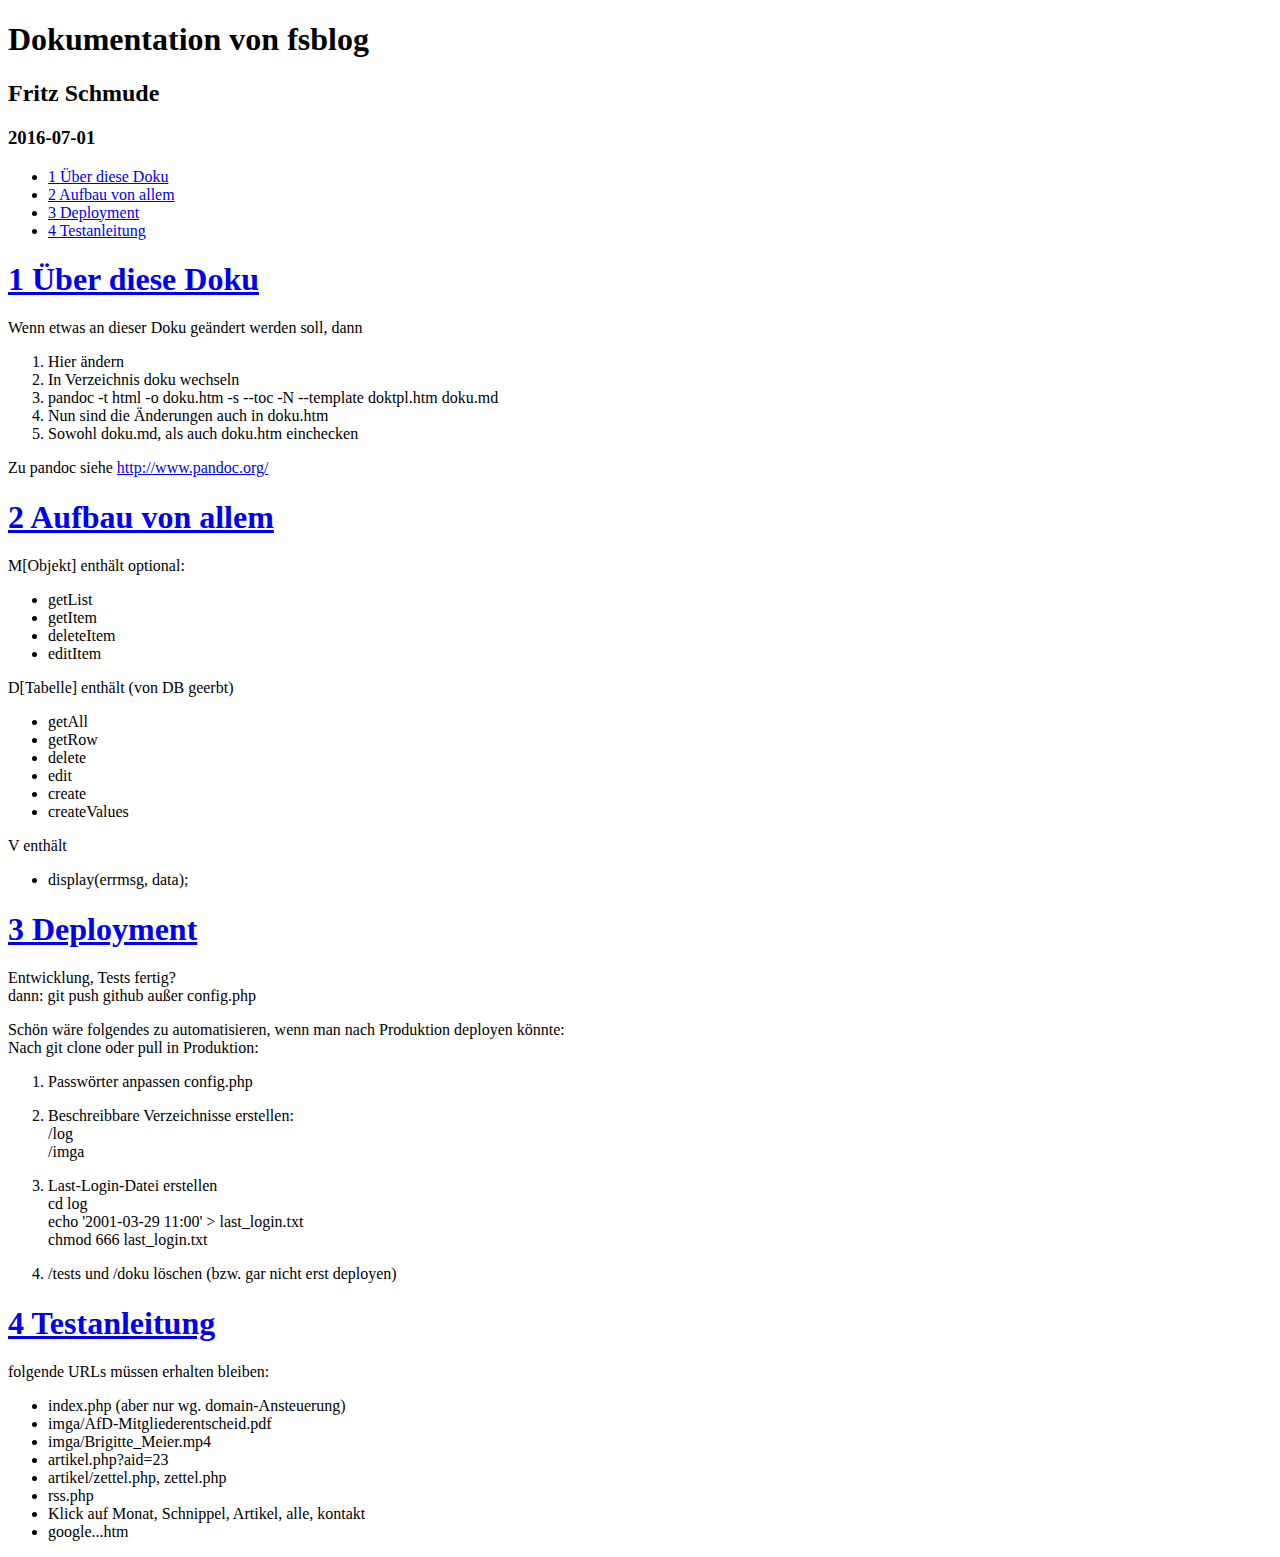
==== doku/doku.htm @ 52b61b4d "." ====
<!DOCTYPE html PUBLIC "-//W3C//DTD XHTML 1.0 Transitional//EN" "http://www.w3.org/TR/xhtml1/DTD/xhtml1-transitional.dtd">
<html xmlns="http://www.w3.org/1999/xhtml">
<head>
  <meta http-equiv="Content-Type" content="text/html; charset=utf-8" />
  <meta http-equiv="Content-Style-Type" content="text/css" />
  <meta name="generator" content="pandoc" />
  <meta name="author" content="Fritz Schmude" />
  <meta name="date" content="2016-07-01" />
  <title>Dokumentation von fsblog</title>
  <style type="text/css">code{white-space: pre;}</style>
</head>
<body>
<div id="header">
<h1 class="title">Dokumentation von fsblog</h1>
<h2 class="author">Fritz Schmude</h2>
<h3 class="date">2016-07-01</h3>
</div>
<div id="TOC">
<ul>
<li><a href="#über-diese-doku"><span class="toc-section-number">1</span> Über diese Doku</a></li>
<li><a href="#aufbau-von-allem"><span class="toc-section-number">2</span> Aufbau von allem</a></li>
<li><a href="#deployment"><span class="toc-section-number">3</span> Deployment</a></li>
<li><a href="#testanleitung"><span class="toc-section-number">4</span> Testanleitung</a></li>
</ul>
</div>
<h1 id="über-diese-doku"><a href="#über-diese-doku"><span class="header-section-number">1</span> Über diese Doku</a></h1>
<p>Wenn etwas an dieser Doku geändert werden soll, dann</p>
<ol>
<li>Hier ändern</li>
<li>In Verzeichnis doku wechseln</li>
<li>pandoc -t html -o doku.htm -s --toc -N --template doktpl.htm doku.md</li>
<li>Nun sind die Änderungen auch in doku.htm</li>
<li>Sowohl doku.md, als auch doku.htm einchecken</li>
</ol>
<p>Zu pandoc siehe <a href="http://www.pandoc.org/">http://www.pandoc.org/</a></p>
<h1 id="aufbau-von-allem"><a href="#aufbau-von-allem"><span class="header-section-number">2</span> Aufbau von allem</a></h1>
<p>M[Objekt] enthält optional:</p>
<ul>
<li>getList</li>
<li>getItem</li>
<li>deleteItem</li>
<li>editItem</li>
</ul>
<p>D[Tabelle] enthält (von DB geerbt)</p>
<ul>
<li>getAll</li>
<li>getRow</li>
<li>delete</li>
<li>edit</li>
<li>create</li>
<li>createValues</li>
</ul>
<p>V enthält</p>
<ul>
<li>display(errmsg, data);</li>
</ul>
<h1 id="deployment"><a href="#deployment"><span class="header-section-number">3</span> Deployment</a></h1>
<p>Entwicklung, Tests fertig?<br />dann: git push github außer config.php</p>
<p>Schön wäre folgendes zu automatisieren, wenn man nach Produktion deployen könnte:<br />Nach git clone oder pull in Produktion:</p>
<ol>
<li><p>Passwörter anpassen config.php</p></li>
<li><p>Beschreibbare Verzeichnisse erstellen:<br /> /log<br /> /imga</p></li>
<li><p>Last-Login-Datei erstellen<br /> cd log<br /> echo '2001-03-29 11:00' &gt; last_login.txt<br /> chmod 666 last_login.txt</p></li>
<li><p>/tests und /doku löschen (bzw. gar nicht erst deployen)</p></li>
</ol>
<h1 id="testanleitung"><a href="#testanleitung"><span class="header-section-number">4</span> Testanleitung</a></h1>
<p>folgende URLs müssen erhalten bleiben:</p>
<ul>
<li>index.php (aber nur wg. domain-Ansteuerung)</li>
<li>imga/AfD-Mitgliederentscheid.pdf</li>
<li>imga/Brigitte_Meier.mp4</li>
<li>artikel.php?aid=23</li>
<li>artikel/zettel.php, zettel.php</li>
<li>rss.php</li>
<li>Klick auf Monat, Schnippel, Artikel, alle, kontakt</li>
<li>google...htm</li>
</ul>
</body>
</html>
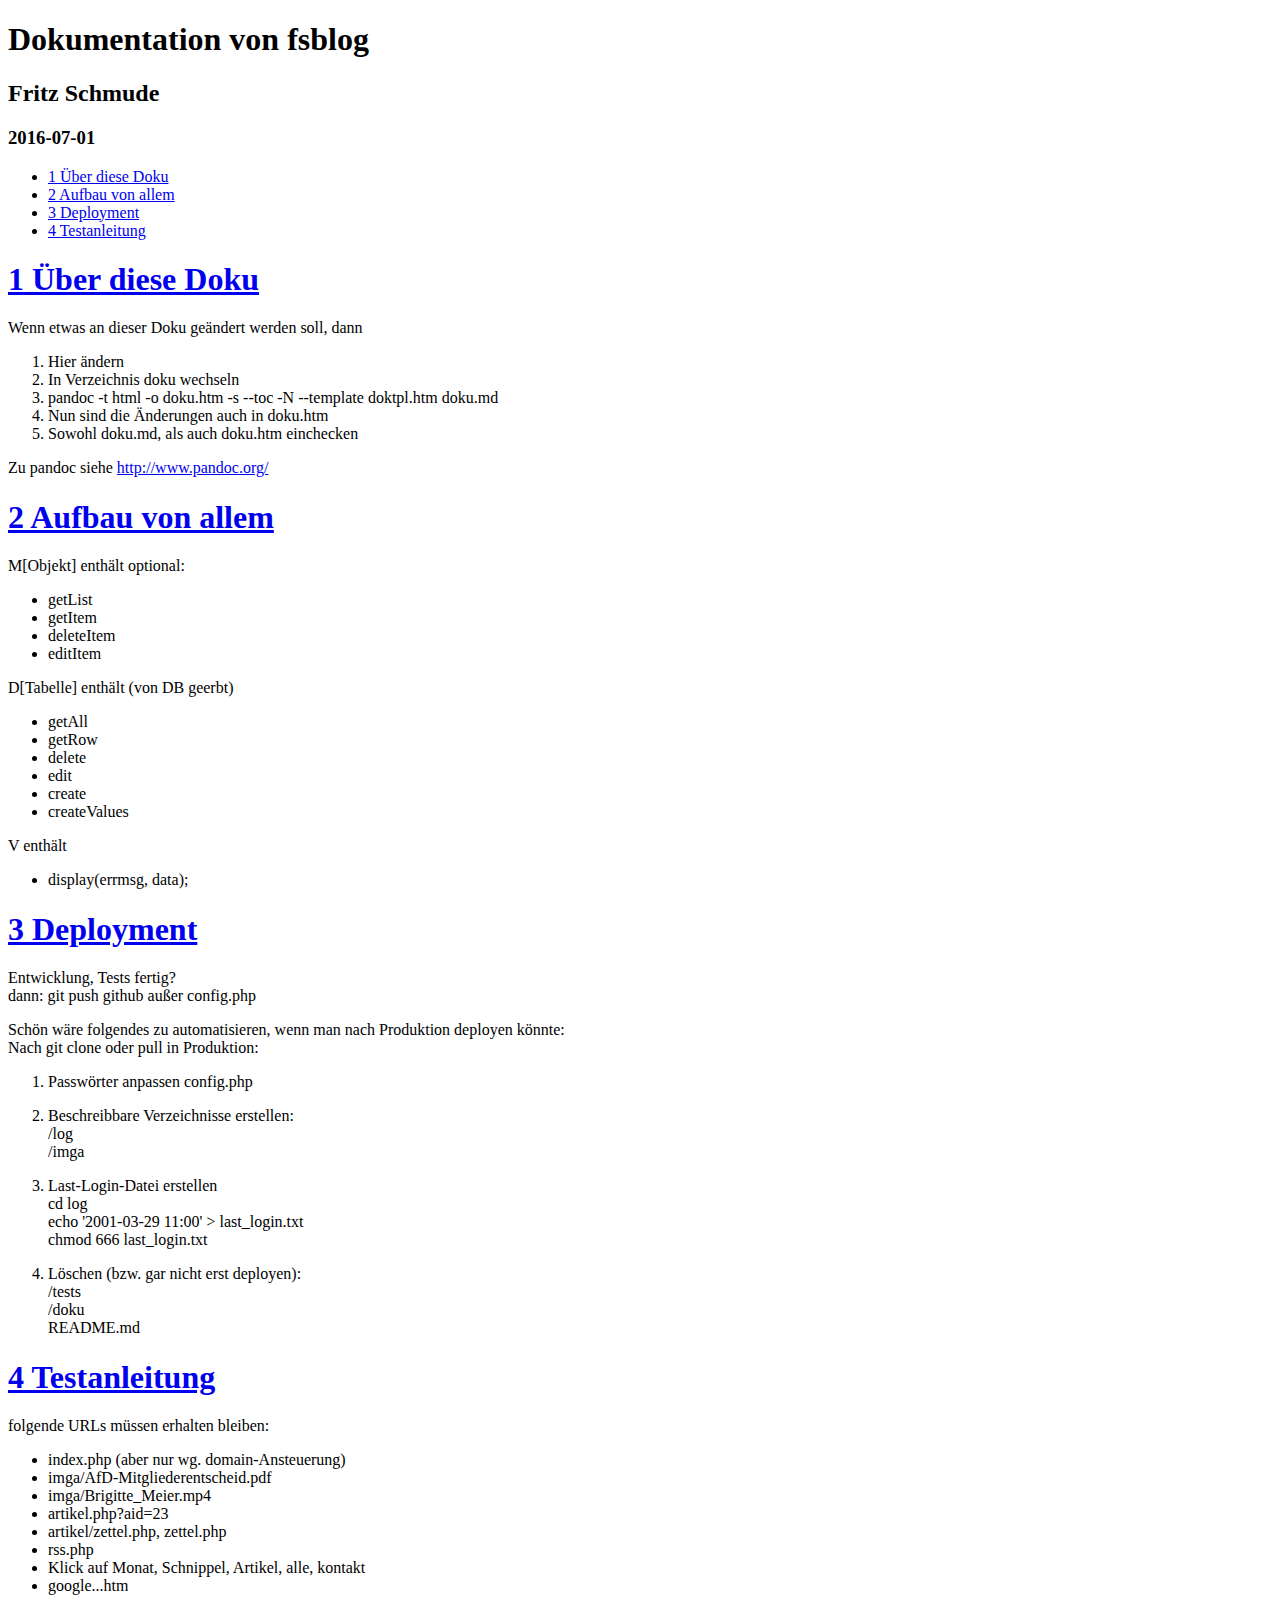
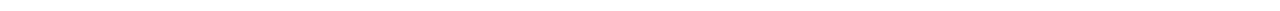
==== commit af59df6f: "." ====
--- a/doku/doku.htm
+++ b/doku/doku.htm
@@ -61,7 +61,7 @@
 <li><p>Passwörter anpassen config.php</p></li>
 <li><p>Beschreibbare Verzeichnisse erstellen:<br /> /log<br /> /imga</p></li>
 <li><p>Last-Login-Datei erstellen<br /> cd log<br /> echo '2001-03-29 11:00' &gt; last_login.txt<br /> chmod 666 last_login.txt</p></li>
-<li><p>/tests und /doku löschen (bzw. gar nicht erst deployen)</p></li>
+<li><p>Löschen (bzw. gar nicht erst deployen):<br /> /tests<br /> /doku<br /> README.md</p></li>
 </ol>
 <h1 id="testanleitung"><a href="#testanleitung"><span class="header-section-number">4</span> Testanleitung</a></h1>
 <p>folgende URLs müssen erhalten bleiben:</p>
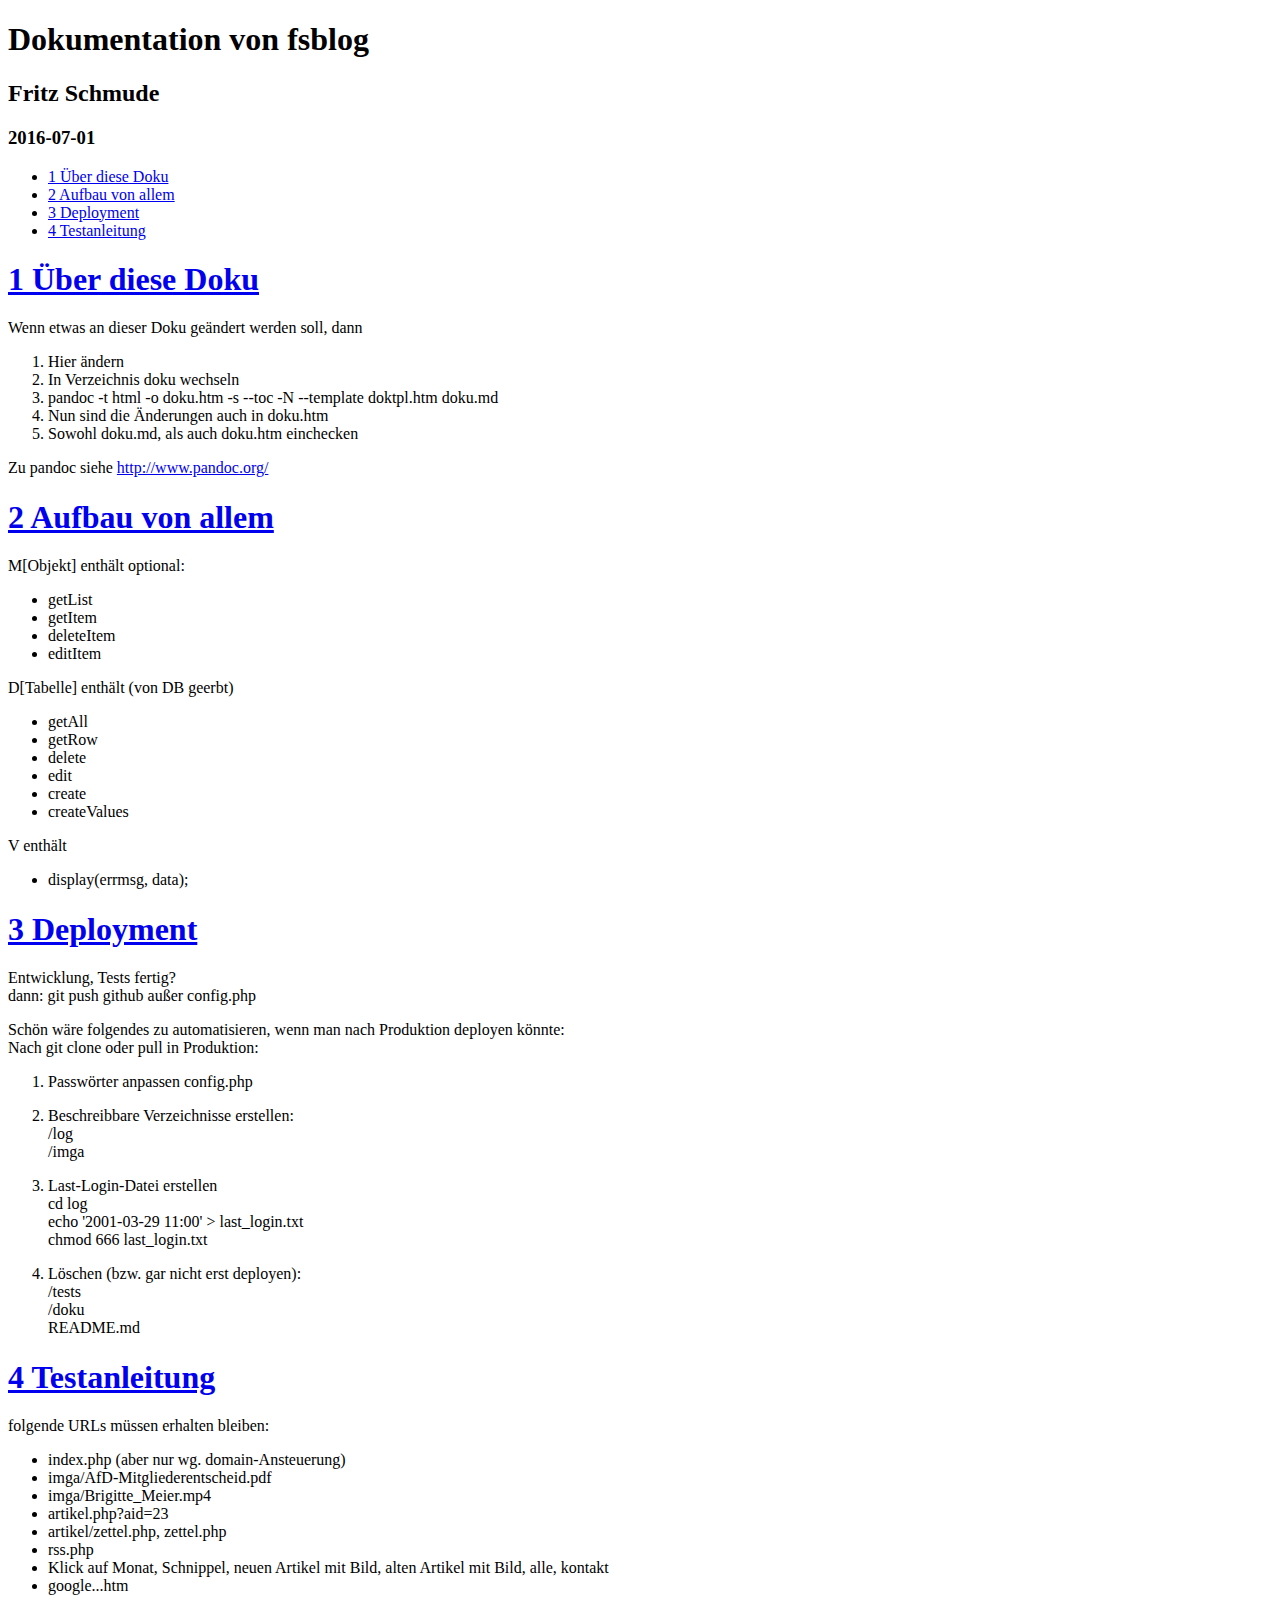
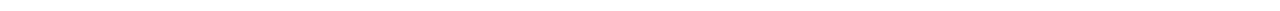
==== commit 7fa5bcde: "." ====
--- a/doku/doku.htm
+++ b/doku/doku.htm
@@ -72,7 +72,7 @@
 <li>artikel.php?aid=23</li>
 <li>artikel/zettel.php, zettel.php</li>
 <li>rss.php</li>
-<li>Klick auf Monat, Schnippel, Artikel, alle, kontakt</li>
+<li>Klick auf Monat, Schnippel, neuen Artikel mit Bild, alten Artikel mit Bild, alle, kontakt</li>
 <li>google...htm</li>
 </ul>
 </body>
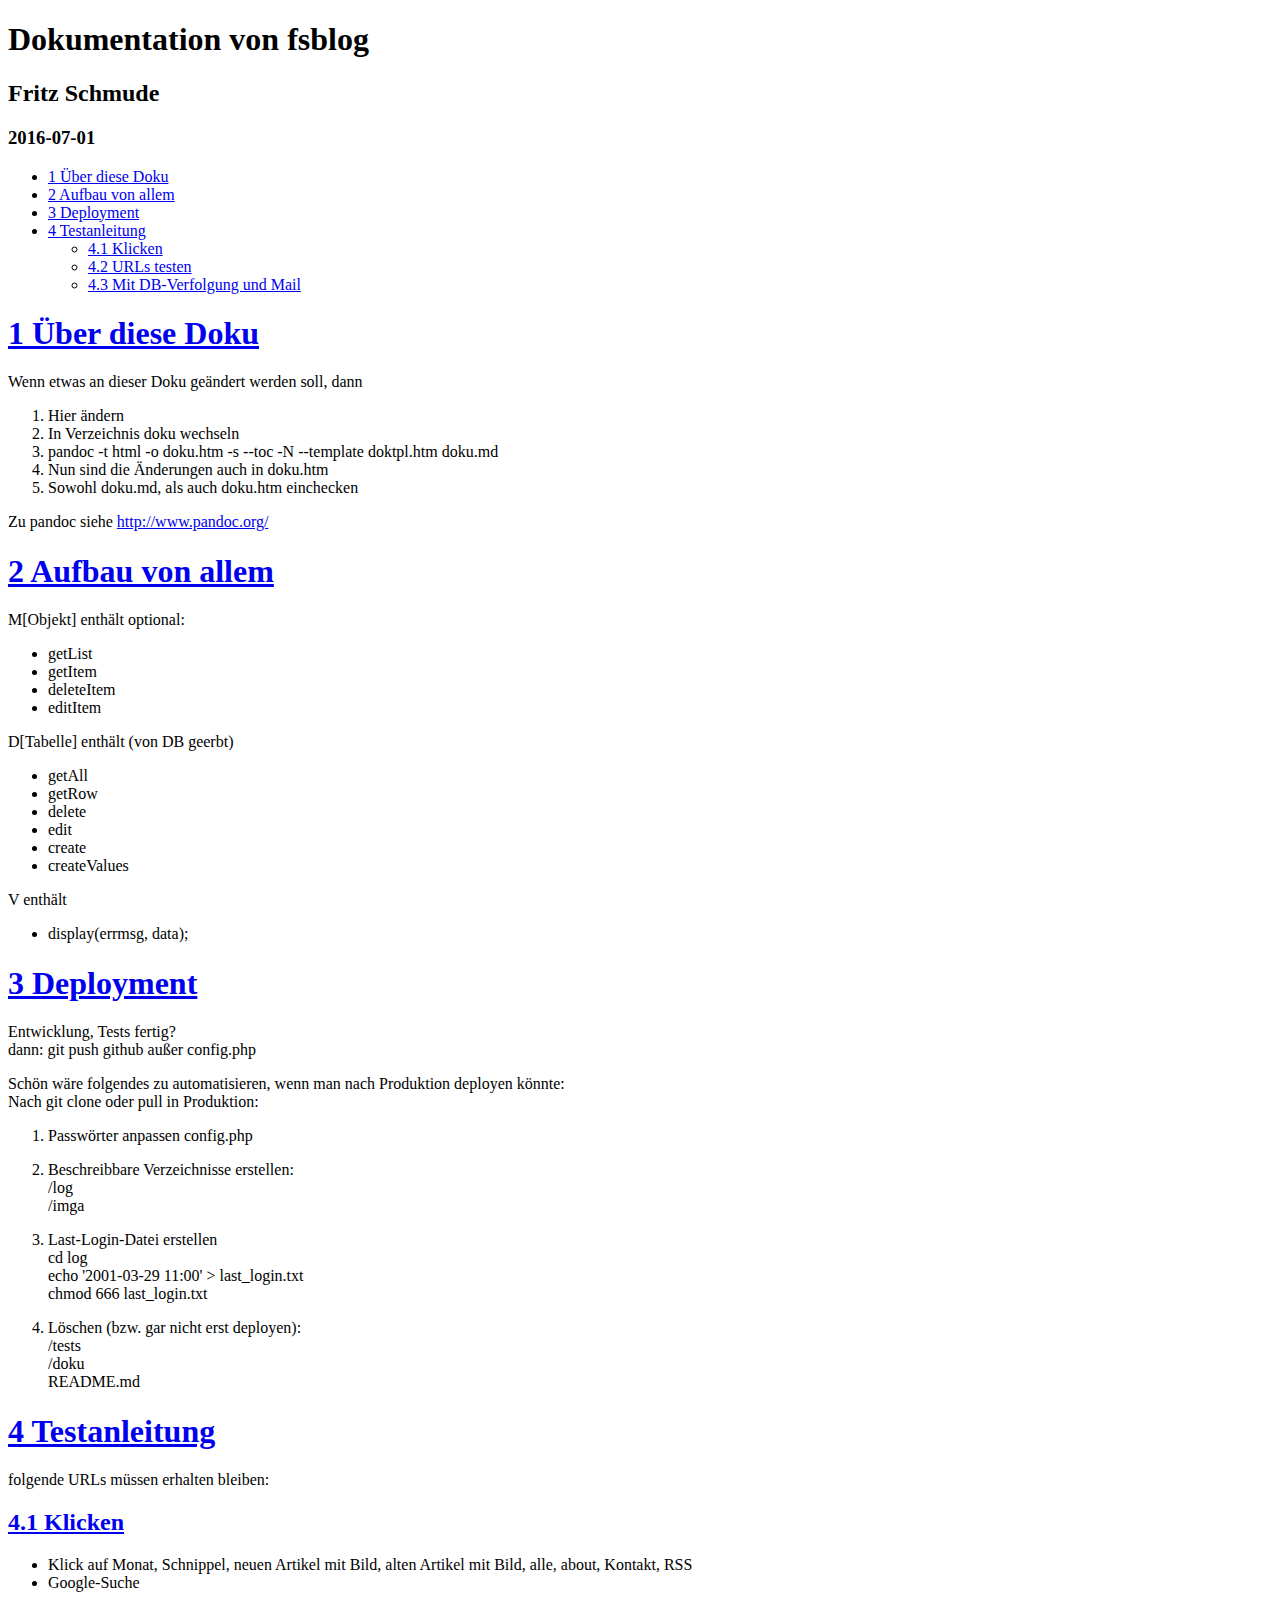
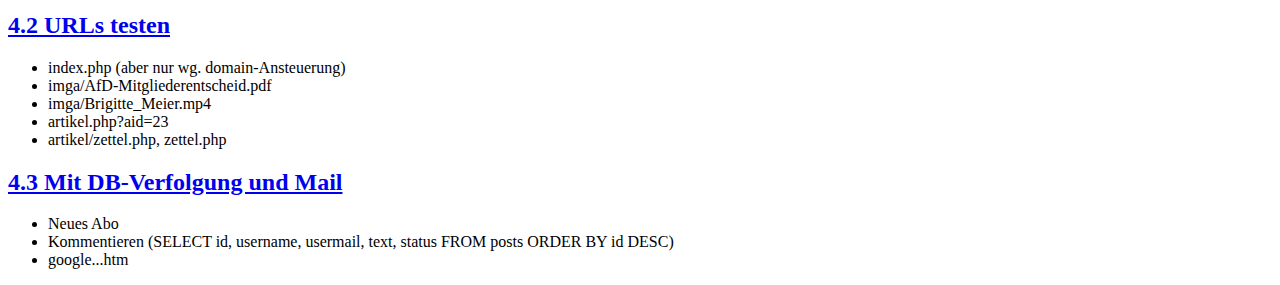
==== commit a7ca643a: "." ====
--- a/doku/doku.htm
+++ b/doku/doku.htm
@@ -20,7 +20,11 @@
 <li><a href="#über-diese-doku"><span class="toc-section-number">1</span> Über diese Doku</a></li>
 <li><a href="#aufbau-von-allem"><span class="toc-section-number">2</span> Aufbau von allem</a></li>
 <li><a href="#deployment"><span class="toc-section-number">3</span> Deployment</a></li>
-<li><a href="#testanleitung"><span class="toc-section-number">4</span> Testanleitung</a></li>
+<li><a href="#testanleitung"><span class="toc-section-number">4</span> Testanleitung</a><ul>
+<li><a href="#klicken"><span class="toc-section-number">4.1</span> Klicken</a></li>
+<li><a href="#urls-testen"><span class="toc-section-number">4.2</span> URLs testen</a></li>
+<li><a href="#mit-db-verfolgung-und-mail"><span class="toc-section-number">4.3</span> Mit DB-Verfolgung und Mail</a></li>
+</ul></li>
 </ul>
 </div>
 <h1 id="über-diese-doku"><a href="#über-diese-doku"><span class="header-section-number">1</span> Über diese Doku</a></h1>
@@ -65,14 +69,23 @@
 </ol>
 <h1 id="testanleitung"><a href="#testanleitung"><span class="header-section-number">4</span> Testanleitung</a></h1>
 <p>folgende URLs müssen erhalten bleiben:</p>
+<h2 id="klicken"><a href="#klicken"><span class="header-section-number">4.1</span> Klicken</a></h2>
+<ul>
+<li>Klick auf Monat, Schnippel, neuen Artikel mit Bild, alten Artikel mit Bild, alle, about, Kontakt, RSS</li>
+<li>Google-Suche</li>
+</ul>
+<h2 id="urls-testen"><a href="#urls-testen"><span class="header-section-number">4.2</span> URLs testen</a></h2>
 <ul>
 <li>index.php (aber nur wg. domain-Ansteuerung)</li>
 <li>imga/AfD-Mitgliederentscheid.pdf</li>
 <li>imga/Brigitte_Meier.mp4</li>
 <li>artikel.php?aid=23</li>
 <li>artikel/zettel.php, zettel.php</li>
-<li>rss.php</li>
-<li>Klick auf Monat, Schnippel, neuen Artikel mit Bild, alten Artikel mit Bild, alle, kontakt</li>
+</ul>
+<h2 id="mit-db-verfolgung-und-mail"><a href="#mit-db-verfolgung-und-mail"><span class="header-section-number">4.3</span> Mit DB-Verfolgung und Mail</a></h2>
+<ul>
+<li>Neues Abo</li>
+<li>Kommentieren (SELECT id, username, usermail, text, status FROM posts ORDER BY id DESC)</li>
 <li>google...htm</li>
 </ul>
 </body>
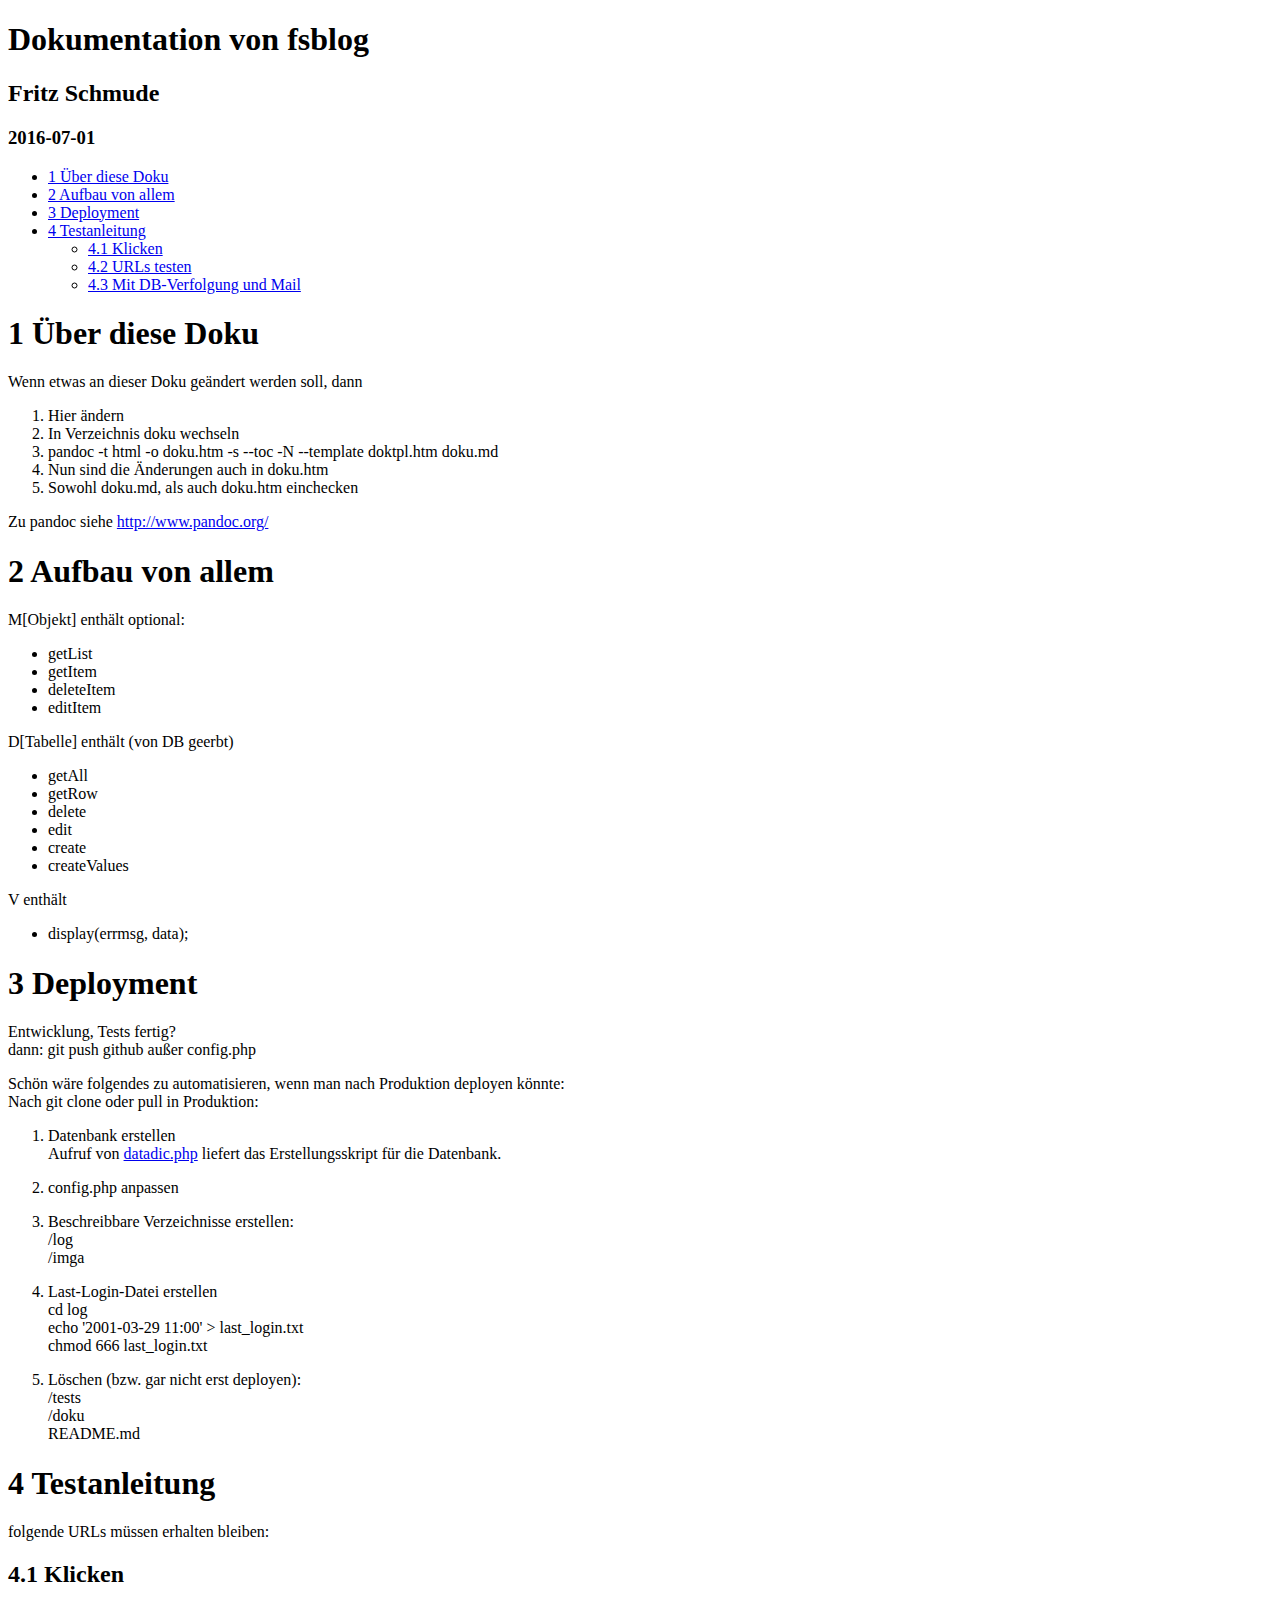
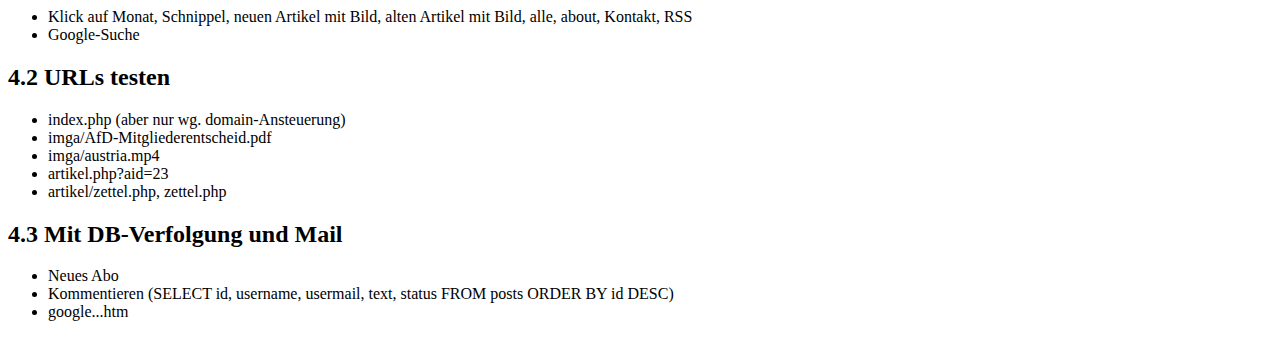
==== commit af58a510: "." ====
--- a/doku/doku.htm
+++ b/doku/doku.htm
@@ -27,7 +27,7 @@
 </ul></li>
 </ul>
 </div>
-<h1 id="über-diese-doku"><a href="#über-diese-doku"><span class="header-section-number">1</span> Über diese Doku</a></h1>
+<h1 id="über-diese-doku"><span class="header-section-number">1</span> Über diese Doku</h1>
 <p>Wenn etwas an dieser Doku geändert werden soll, dann</p>
 <ol>
 <li>Hier ändern</li>
@@ -36,8 +36,8 @@
 <li>Nun sind die Änderungen auch in doku.htm</li>
 <li>Sowohl doku.md, als auch doku.htm einchecken</li>
 </ol>
-<p>Zu pandoc siehe <a href="http://www.pandoc.org/">http://www.pandoc.org/</a></p>
-<h1 id="aufbau-von-allem"><a href="#aufbau-von-allem"><span class="header-section-number">2</span> Aufbau von allem</a></h1>
+<p>Zu pandoc siehe <a href="http://www.pandoc.org/" class="uri">http://www.pandoc.org/</a></p>
+<h1 id="aufbau-von-allem"><span class="header-section-number">2</span> Aufbau von allem</h1>
 <p>M[Objekt] enthält optional:</p>
 <ul>
 <li>getList</li>
@@ -58,31 +58,43 @@
 <ul>
 <li>display(errmsg, data);</li>
 </ul>
-<h1 id="deployment"><a href="#deployment"><span class="header-section-number">3</span> Deployment</a></h1>
-<p>Entwicklung, Tests fertig?<br />dann: git push github außer config.php</p>
-<p>Schön wäre folgendes zu automatisieren, wenn man nach Produktion deployen könnte:<br />Nach git clone oder pull in Produktion:</p>
+<h1 id="deployment"><span class="header-section-number">3</span> Deployment</h1>
+<p>Entwicklung, Tests fertig?<br />
+dann: git push github außer config.php</p>
+<p>Schön wäre folgendes zu automatisieren, wenn man nach Produktion deployen könnte:<br />
+Nach git clone oder pull in Produktion:</p>
 <ol>
-<li><p>Passwörter anpassen config.php</p></li>
-<li><p>Beschreibbare Verzeichnisse erstellen:<br /> /log<br /> /imga</p></li>
-<li><p>Last-Login-Datei erstellen<br /> cd log<br /> echo '2001-03-29 11:00' &gt; last_login.txt<br /> chmod 666 last_login.txt</p></li>
-<li><p>Löschen (bzw. gar nicht erst deployen):<br /> /tests<br /> /doku<br /> README.md</p></li>
+<li><p>Datenbank erstellen<br />
+Aufruf von <a href="datadic.php" class="uri">datadic.php</a> liefert das Erstellungsskript für die Datenbank.</p></li>
+<li><p>config.php anpassen</p></li>
+<li><p>Beschreibbare Verzeichnisse erstellen:<br />
+/log<br />
+/imga</p></li>
+<li><p>Last-Login-Datei erstellen<br />
+cd log<br />
+echo '2001-03-29 11:00' &gt; last_login.txt<br />
+chmod 666 last_login.txt</p></li>
+<li><p>Löschen (bzw. gar nicht erst deployen):<br />
+/tests<br />
+/doku<br />
+README.md</p></li>
 </ol>
-<h1 id="testanleitung"><a href="#testanleitung"><span class="header-section-number">4</span> Testanleitung</a></h1>
+<h1 id="testanleitung"><span class="header-section-number">4</span> Testanleitung</h1>
 <p>folgende URLs müssen erhalten bleiben:</p>
-<h2 id="klicken"><a href="#klicken"><span class="header-section-number">4.1</span> Klicken</a></h2>
+<h2 id="klicken"><span class="header-section-number">4.1</span> Klicken</h2>
 <ul>
 <li>Klick auf Monat, Schnippel, neuen Artikel mit Bild, alten Artikel mit Bild, alle, about, Kontakt, RSS</li>
 <li>Google-Suche</li>
 </ul>
-<h2 id="urls-testen"><a href="#urls-testen"><span class="header-section-number">4.2</span> URLs testen</a></h2>
+<h2 id="urls-testen"><span class="header-section-number">4.2</span> URLs testen</h2>
 <ul>
 <li>index.php (aber nur wg. domain-Ansteuerung)</li>
 <li>imga/AfD-Mitgliederentscheid.pdf</li>
-<li>imga/Brigitte_Meier.mp4</li>
+<li>imga/austria.mp4</li>
 <li>artikel.php?aid=23</li>
 <li>artikel/zettel.php, zettel.php</li>
 </ul>
-<h2 id="mit-db-verfolgung-und-mail"><a href="#mit-db-verfolgung-und-mail"><span class="header-section-number">4.3</span> Mit DB-Verfolgung und Mail</a></h2>
+<h2 id="mit-db-verfolgung-und-mail"><span class="header-section-number">4.3</span> Mit DB-Verfolgung und Mail</h2>
 <ul>
 <li>Neues Abo</li>
 <li>Kommentieren (SELECT id, username, usermail, text, status FROM posts ORDER BY id DESC)</li>
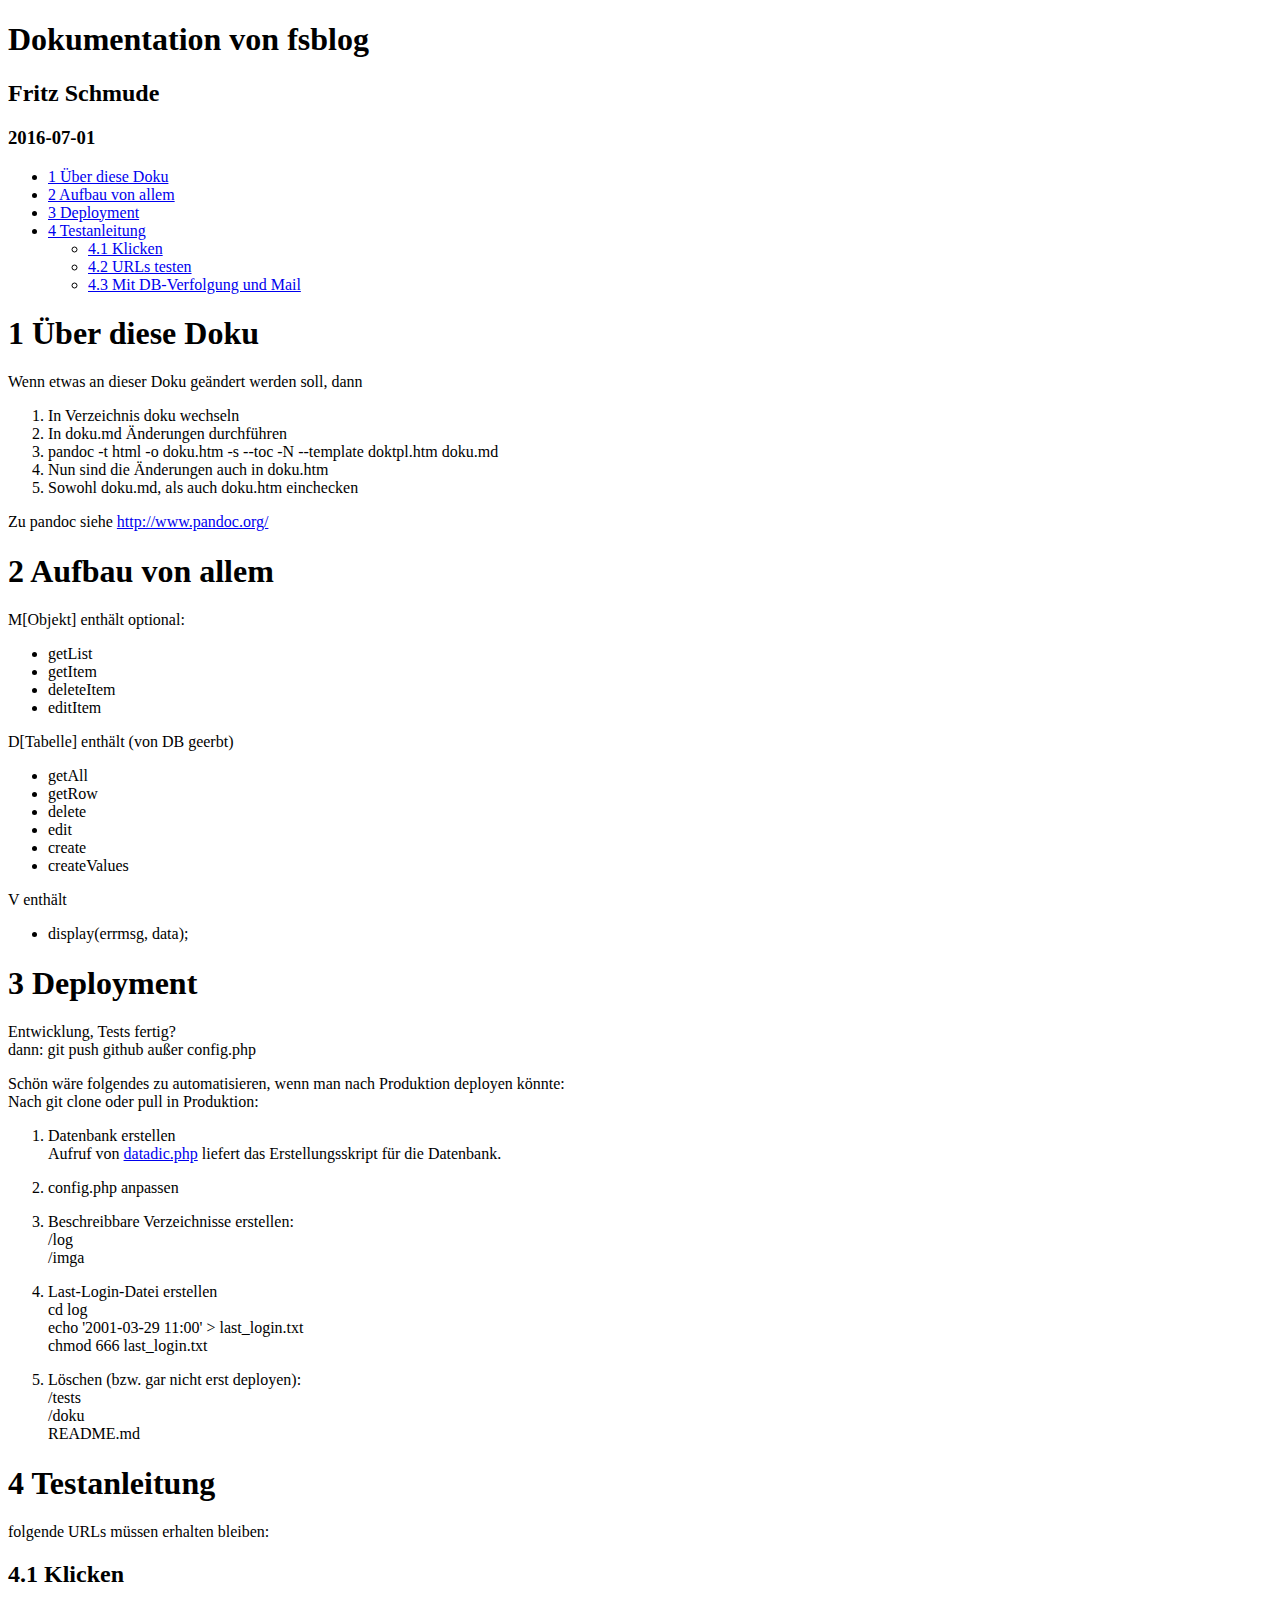
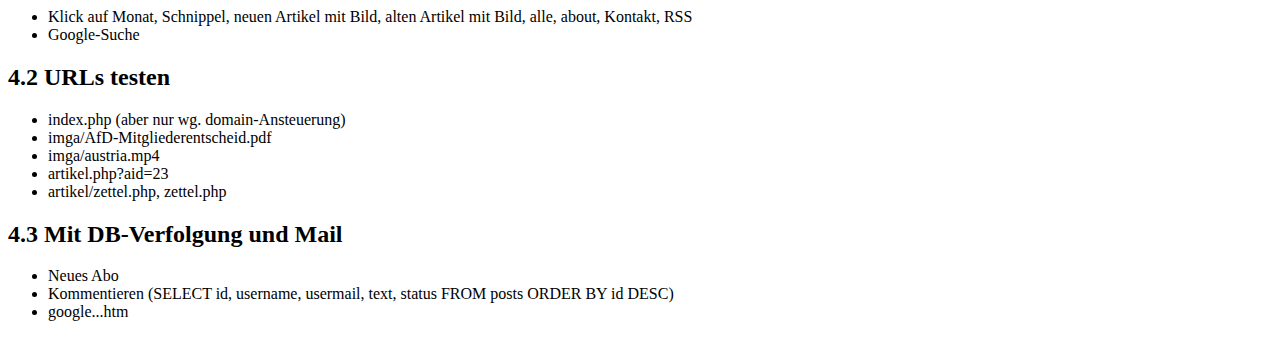
==== commit 78ca2a04: "." ====
--- a/doku/doku.htm
+++ b/doku/doku.htm
@@ -30,8 +30,8 @@
 <h1 id="über-diese-doku"><span class="header-section-number">1</span> Über diese Doku</h1>
 <p>Wenn etwas an dieser Doku geändert werden soll, dann</p>
 <ol>
-<li>Hier ändern</li>
 <li>In Verzeichnis doku wechseln</li>
+<li>In doku.md Änderungen durchführen</li>
 <li>pandoc -t html -o doku.htm -s --toc -N --template doktpl.htm doku.md</li>
 <li>Nun sind die Änderungen auch in doku.htm</li>
 <li>Sowohl doku.md, als auch doku.htm einchecken</li>
